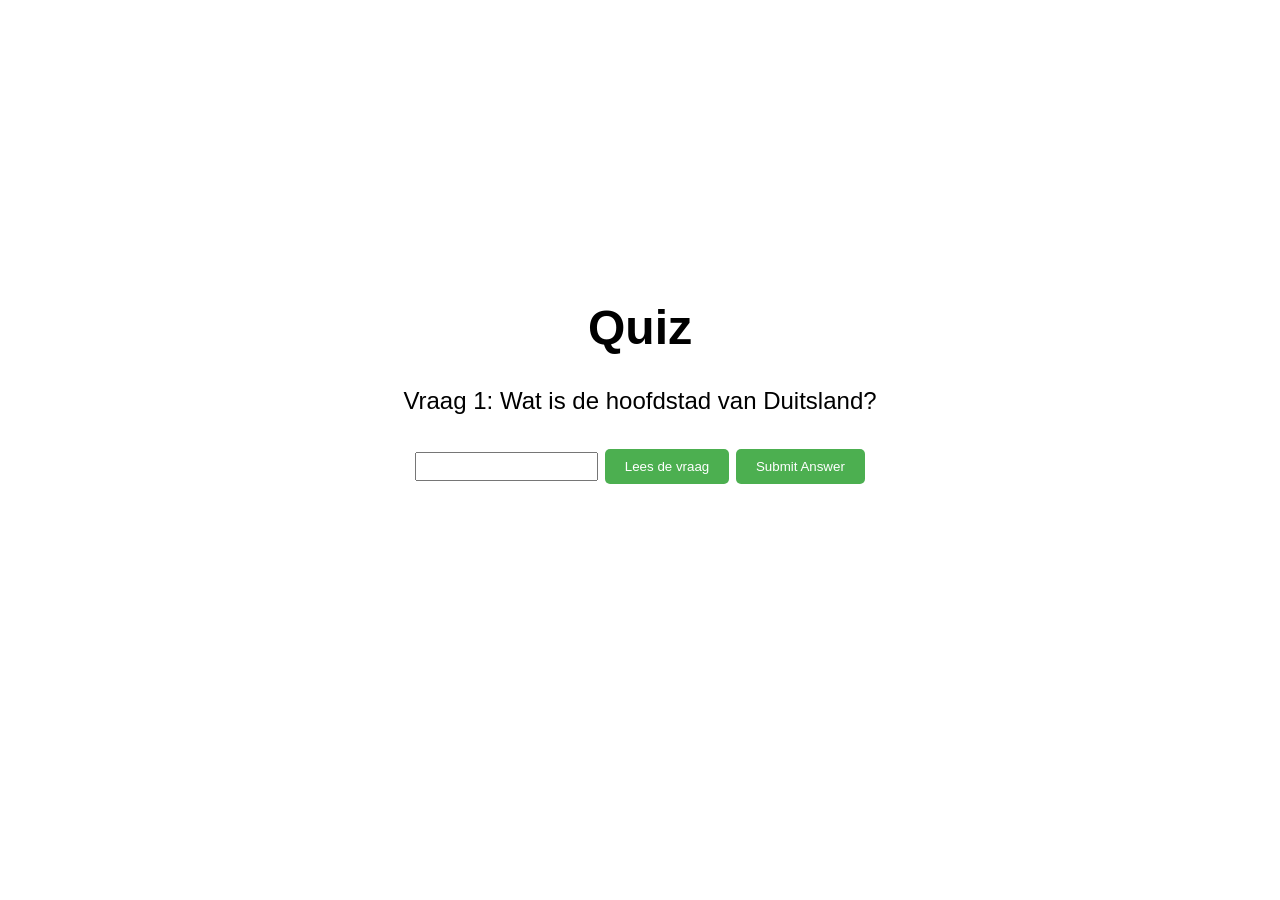
==== index.html @ 8c1c15f2 "first commit" ====
<!DOCTYPE html>
<html lang="en">
<head>
    <meta charset="UTF-8">
    <meta name="viewport" content="width=device-width, initial-scale=1.0">
    <title>QUIZ</title>
    <link rel="stylesheet" href="style.css">
</head>
<body>
    <div class="container">
        <h1>Quiz</h1>
        <div id="question-container">
            <p id="question">Question 1: What is the capital of Germany?</p>
            <input type="text" id="answer">
            <button id="read-question">Lees de vraag</button> <!-- Knop om de vraag voor te lezen -->
            <button id="submit-answer">Submit Answer</button>
        </div>
        <p id="result"></p>
    </div>
    <script src="main.js"></script>
</body>
</html>
---- style.css ----
body, html {
    margin: 0;
    padding: 0;
    font-family: Arial, sans-serif;
    font-size: 24px;
  }
  
  .container {
    max-width: 600px;
    margin: 300px auto;
    text-align: center;
  }
  
  input[type="text"] {
    margin-top: 10px;
    padding: 5px;
  }
  
  button {
    margin-top: 10px;
    padding: 10px 20px;
    background-color: #4CAF50;
    color: white;
    border: none;
    border-radius: 5px;
    cursor: pointer;
  }
  
  button:hover {
    background-color: #45a049;
  }
  
  /* CSS styles */
.progress {
  margin-top: 20px;
}
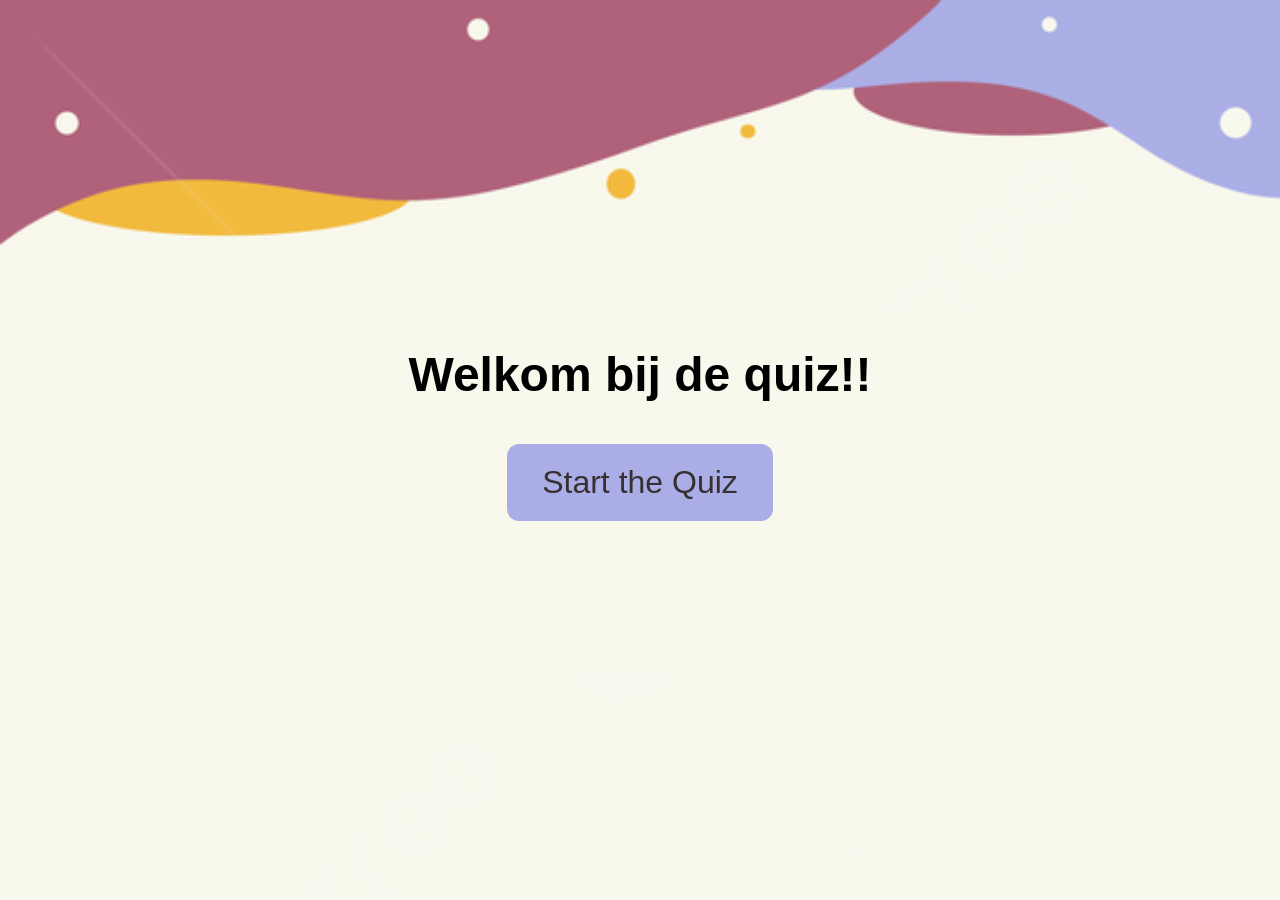
==== commit bce2a2f1: "second commit" ====
--- a/index.html
+++ b/index.html
@@ -3,20 +3,28 @@
 <head>
     <meta charset="UTF-8">
     <meta name="viewport" content="width=device-width, initial-scale=1.0">
-    <title>QUIZ</title>
+    <title>Speech Quiz</title>
     <link rel="stylesheet" href="style.css">
 </head>
 <body>
-    <div class="container">
+    <!-- versie twee -->
+    <div id="background-overlay"></div> <!-- Overlay voor de achtergrond -->
+    <div id="welcome-screen" class="container">
+        <h1>Welkom bij de quiz!!</h1>
+        <button id="start-quiz">Start the Quiz</button>
+    </div>
+
+    <div id="quiz-screen" class="container" style="display: none;">
         <h1>Quiz</h1>
-        <div id="question-container">
-            <p id="question">Question 1: What is the capital of Germany?</p>
-            <input type="text" id="answer">
-            <button id="read-question">Lees de vraag</button> <!-- Knop om de vraag voor te lezen -->
-            <button id="submit-answer">Submit Answer</button>
+        <p id="question"></p>
+        <input type="text" id="answer">
+        <div class="button-group">
+            <button id="read-question">Read the Question</button> <!-- Knop om de vraag voor te lezen -->
+            <button id="submit-answer" class="submit-button">Submit Answer</button>
         </div>
         <p id="result"></p>
     </div>
+
     <script src="main.js"></script>
 </body>
 </html>
--- a/style.css
+++ b/style.css
@@ -1,36 +1,73 @@
 body, html {
-    margin: 0;
-    padding: 0;
-    font-family: Arial, sans-serif;
-    font-size: 24px;
-  }
-  
+  margin: 0;
+  padding: 0;
+  font-family: Arial, sans-serif;
+  font-size: 24px;
+  background-color: #ffffff;
+  background-image: url(achtergrond2.jpg); /* Voeg de achtergrondafbeelding toe */
+  background-repeat: no-repeat;
+  background-size: 2500px; /* Om d
+
+    /* background-size: 3200px; */
+    }
+    
+
   .container {
-    max-width: 600px;
-    margin: 300px auto;
     text-align: center;
+      position: fixed;
+      top: 35%;
+      left: 0;
+      width: 100%;
+      height: 40%;
+      background-color: #F8F8ED; /* Pas de achtergrondkleur en dekking aan */
+      z-index: -1; /* Zorg ervoor dat de overlay achter de tekst wordt geplaatst */
   }
   
   input[type="text"] {
-    margin-top: 10px;
-    padding: 5px;
+    margin-top: 20px;
+    padding: 30px 60px;
+    font-size: 24px;
+    border-radius: 24px;
+    border: 1px solid #ABAEE6;
   }
   
   button {
     margin-top: 10px;
-    padding: 10px 20px;
-    background-color: #4CAF50;
-    color: white;
+    padding: 20px 35px;
+    font-size: 32px;
+    background-color: #ABAEE6;
+    color: rgb(54, 48, 48);
     border: none;
-    border-radius: 5px;
+    border-radius: 12px;
     cursor: pointer;
   }
   
   button:hover {
-    background-color: #45a049;
+    background-color: #d4d5e7;
+    color: rgb(26, 23, 23);
   }
   
   /* CSS styles */
 .progress {
   margin-top: 20px;
 }
+
+/* CSS styles */
+
+.button-group {
+  display: flex; /* Gebruik flexbox om de knoppen naast elkaar te plaatsen */
+  justify-content: center; /* Centreer de knoppen horizontaal */
+  align-items: center; /* Centreer de knoppen verticaal */
+  margin-top: 10px;
+}
+
+
+.submit-button {
+  background-color: #2b2c3d;
+  color: white;
+  font-size: 16px;
+  margin-left: 10px; /* Voeg wat ruimte toe tussen de knoppen */
+}
+#read-question {
+  font-size: 17px; /* Pas de lettergrootte van de knop aan */
+}
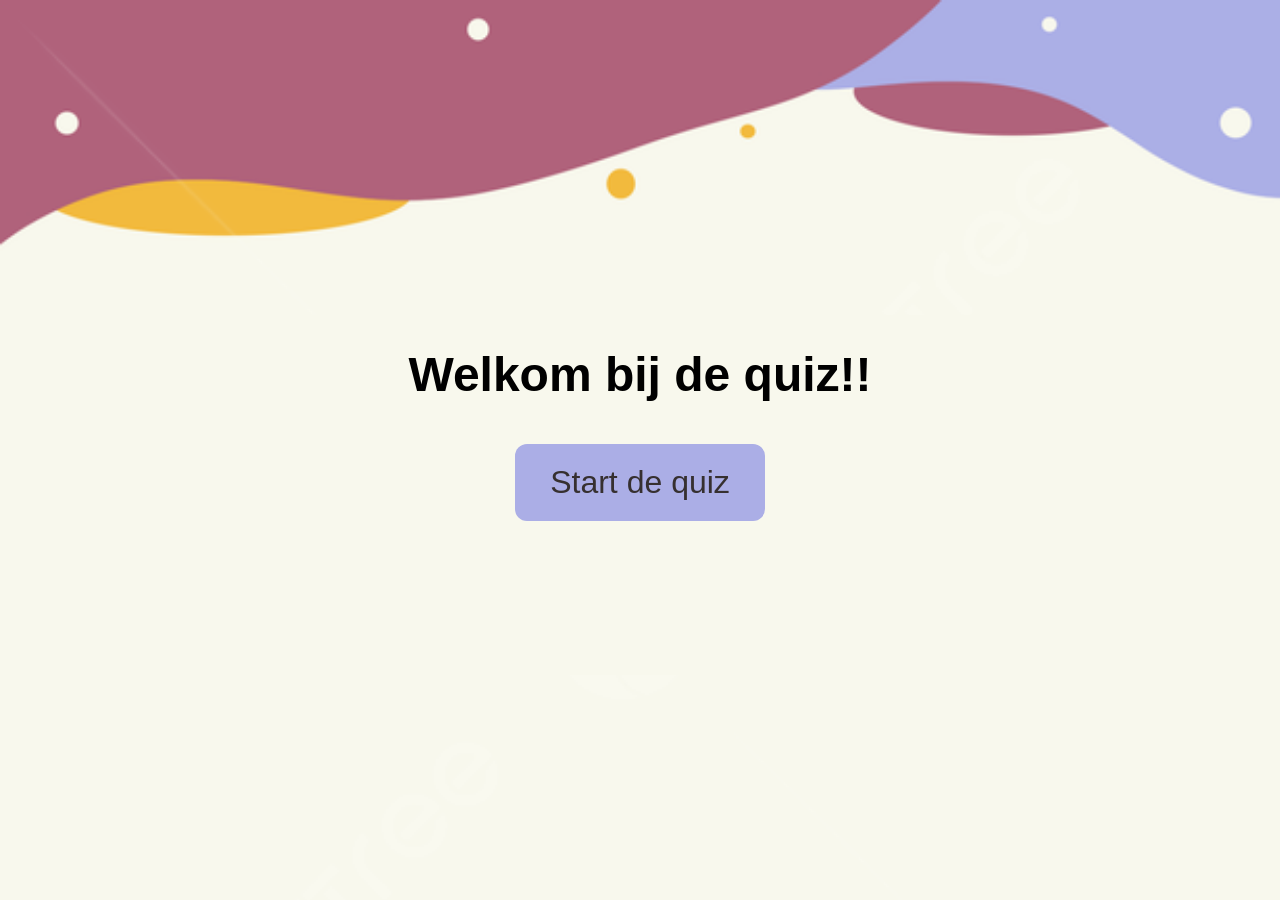
==== commit 8e604de0: "last commit" ====
--- a/index.html
+++ b/index.html
@@ -7,20 +7,20 @@
     <link rel="stylesheet" href="style.css">
 </head>
 <body>
-    <!-- versie twee -->
-    <div id="background-overlay"></div> <!-- Overlay voor de achtergrond -->
+    <div id="background-overlay"></div> 
     <div id="welcome-screen" class="container">
         <h1>Welkom bij de quiz!!</h1>
-        <button id="start-quiz">Start the Quiz</button>
+        <button id="start-quiz">Start de quiz</button>
     </div>
 
     <div id="quiz-screen" class="container" style="display: none;">
         <h1>Quiz</h1>
         <p id="question"></p>
         <input type="text" id="answer">
+        <button id="speech-input-button">Spreek in</button> 
         <div class="button-group">
-            <button id="read-question">Read the Question</button> <!-- Knop om de vraag voor te lezen -->
-            <button id="submit-answer" class="submit-button">Submit Answer</button>
+            <button id="read-question">Lees de vraag voor</button> 
+            <button id="submit-answer" class="submit-button">Antwoord indienen</button>
         </div>
         <p id="result"></p>
     </div>
--- a/style.css
+++ b/style.css
@@ -69,5 +69,5 @@
   margin-left: 10px; /* Voeg wat ruimte toe tussen de knoppen */
 }
 #read-question {
-  font-size: 17px; /* Pas de lettergrootte van de knop aan */
+  font-size: 16px; /* Pas de lettergrootte van de knop aan */
 }
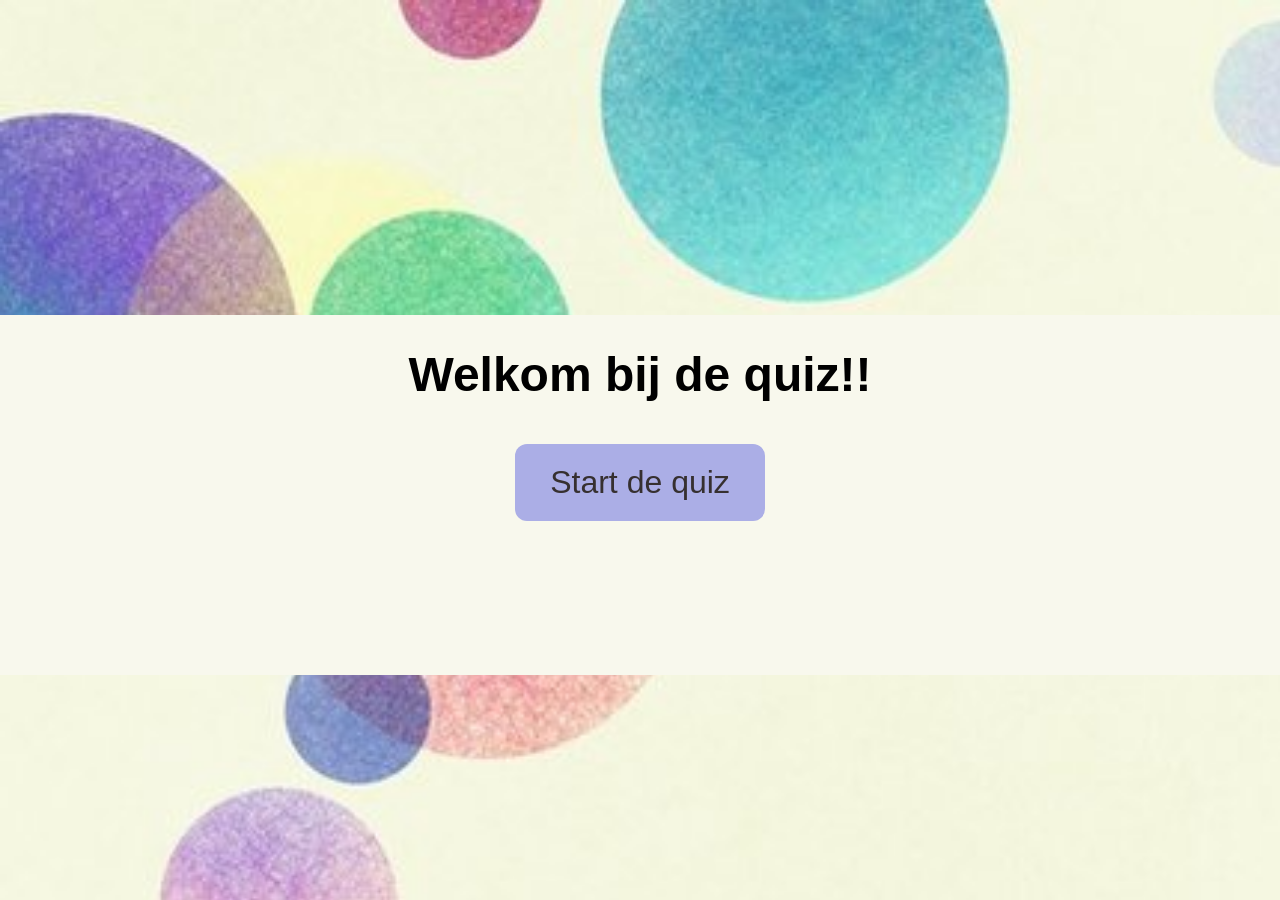
==== commit 3641294f: "Add files via upload" ====
--- a/index.html
+++ b/index.html
@@ -1,30 +1,31 @@
-<!DOCTYPE html>
-<html lang="en">
-<head>
-    <meta charset="UTF-8">
-    <meta name="viewport" content="width=device-width, initial-scale=1.0">
-    <title>Speech Quiz</title>
-    <link rel="stylesheet" href="style.css">
-</head>
-<body>
-    <div id="background-overlay"></div> 
-    <div id="welcome-screen" class="container">
-        <h1>Welkom bij de quiz!!</h1>
-        <button id="start-quiz">Start de quiz</button>
-    </div>
-
-    <div id="quiz-screen" class="container" style="display: none;">
-        <h1>Quiz</h1>
-        <p id="question"></p>
-        <input type="text" id="answer">
-        <button id="speech-input-button">Spreek in</button> 
-        <div class="button-group">
-            <button id="read-question">Lees de vraag voor</button> 
-            <button id="submit-answer" class="submit-button">Antwoord indienen</button>
-        </div>
-        <p id="result"></p>
-    </div>
-
-    <script src="main.js"></script>
-</body>
-</html>
+<!DOCTYPE html>
+<html lang="en">
+<head>
+    <meta charset="UTF-8">
+    <meta name="viewport" content="width=device-width, initial-scale=1.0">
+    <title>Speech Quiz</title>
+    <link rel="stylesheet" href="style.css">
+</head>
+<body>
+    <div id="background-overlay"></div> 
+    <div id="welcome-screen" class="container">
+        <h1>Welkom bij de quiz!!</h1>
+        <button id="start-quiz">Start de quiz</button>
+    </div>
+
+    <div id="quiz-screen" class="container" style="display: none;">
+        <h1>Quiz</h1>
+        <p id="question"></p>
+        <input type="text" id="answer">
+        <button id="speech-input-button">Spreek in</button> 
+        <div class="button-group">
+            <button id="read-question">Lees de vraag voor</button> 
+            <button id="submit-answer" class="submit-button">Antwoord indienen</button>
+        </div>
+        <p id="result"></p>
+    </div>
+
+    <script src="main.js"></script>
+</body>
+</html>
+
--- a/style.css
+++ b/style.css
@@ -1,73 +1,67 @@
-body, html {
-  margin: 0;
-  padding: 0;
-  font-family: Arial, sans-serif;
-  font-size: 24px;
-  background-color: #ffffff;
-  background-image: url(achtergrond2.jpg); /* Voeg de achtergrondafbeelding toe */
-  background-repeat: no-repeat;
-  background-size: 2500px; /* Om d
-
-    /* background-size: 3200px; */
-    }
-    
-
-  .container {
-    text-align: center;
-      position: fixed;
-      top: 35%;
-      left: 0;
-      width: 100%;
-      height: 40%;
-      background-color: #F8F8ED; /* Pas de achtergrondkleur en dekking aan */
-      z-index: -1; /* Zorg ervoor dat de overlay achter de tekst wordt geplaatst */
-  }
-  
-  input[type="text"] {
-    margin-top: 20px;
-    padding: 30px 60px;
-    font-size: 24px;
-    border-radius: 24px;
-    border: 1px solid #ABAEE6;
-  }
-  
-  button {
-    margin-top: 10px;
-    padding: 20px 35px;
-    font-size: 32px;
-    background-color: #ABAEE6;
-    color: rgb(54, 48, 48);
-    border: none;
-    border-radius: 12px;
-    cursor: pointer;
-  }
-  
-  button:hover {
-    background-color: #d4d5e7;
-    color: rgb(26, 23, 23);
-  }
-  
-  /* CSS styles */
-.progress {
-  margin-top: 20px;
-}
-
-/* CSS styles */
-
-.button-group {
-  display: flex; /* Gebruik flexbox om de knoppen naast elkaar te plaatsen */
-  justify-content: center; /* Centreer de knoppen horizontaal */
-  align-items: center; /* Centreer de knoppen verticaal */
-  margin-top: 10px;
-}
-
-
-.submit-button {
-  background-color: #2b2c3d;
-  color: white;
-  font-size: 16px;
-  margin-left: 10px; /* Voeg wat ruimte toe tussen de knoppen */
-}
-#read-question {
-  font-size: 16px; /* Pas de lettergrootte van de knop aan */
-}+body,
+html {
+  margin: 0;
+  padding: 0;
+  font-family: Arial, sans-serif;
+  font-size: 24px;
+  background-color: #ffffff;
+  background-image: url(achtergrond.jpg);
+  background-repeat: no-repeat;
+  background-size: 2500px;
+}
+
+.container {
+  text-align: center;
+  position: fixed;
+  top: 35%;
+  left: 0;
+  width: 100%;
+  height: 40%;
+  background-color: #f8f8ed;
+  z-index: -1;
+}
+
+input[type="text"] {
+  margin-top: 20px;
+  padding: 30px 60px;
+  font-size: 24px;
+  border-radius: 24px;
+  border: 1px solid #abaee6;
+}
+
+button {
+  margin-top: 10px;
+  padding: 20px 35px;
+  font-size: 32px;
+  background-color: #abaee6;
+  color: rgb(54, 48, 48);
+  border: none;
+  border-radius: 12px;
+  cursor: pointer;
+}
+
+button:hover {
+  background-color: #d4d5e7;
+  color: rgb(26, 23, 23);
+}
+
+.progress {
+  margin-top: 20px;
+}
+
+.button-group {
+  display: flex;
+  justify-content: center;
+  align-items: center;
+  margin-top: 10px;
+}
+
+.submit-button {
+  background-color: #2b2c3d;
+  color: white;
+  font-size: 16px;
+  margin-left: 10px;
+}
+#read-question {
+  font-size: 16px;
+}
